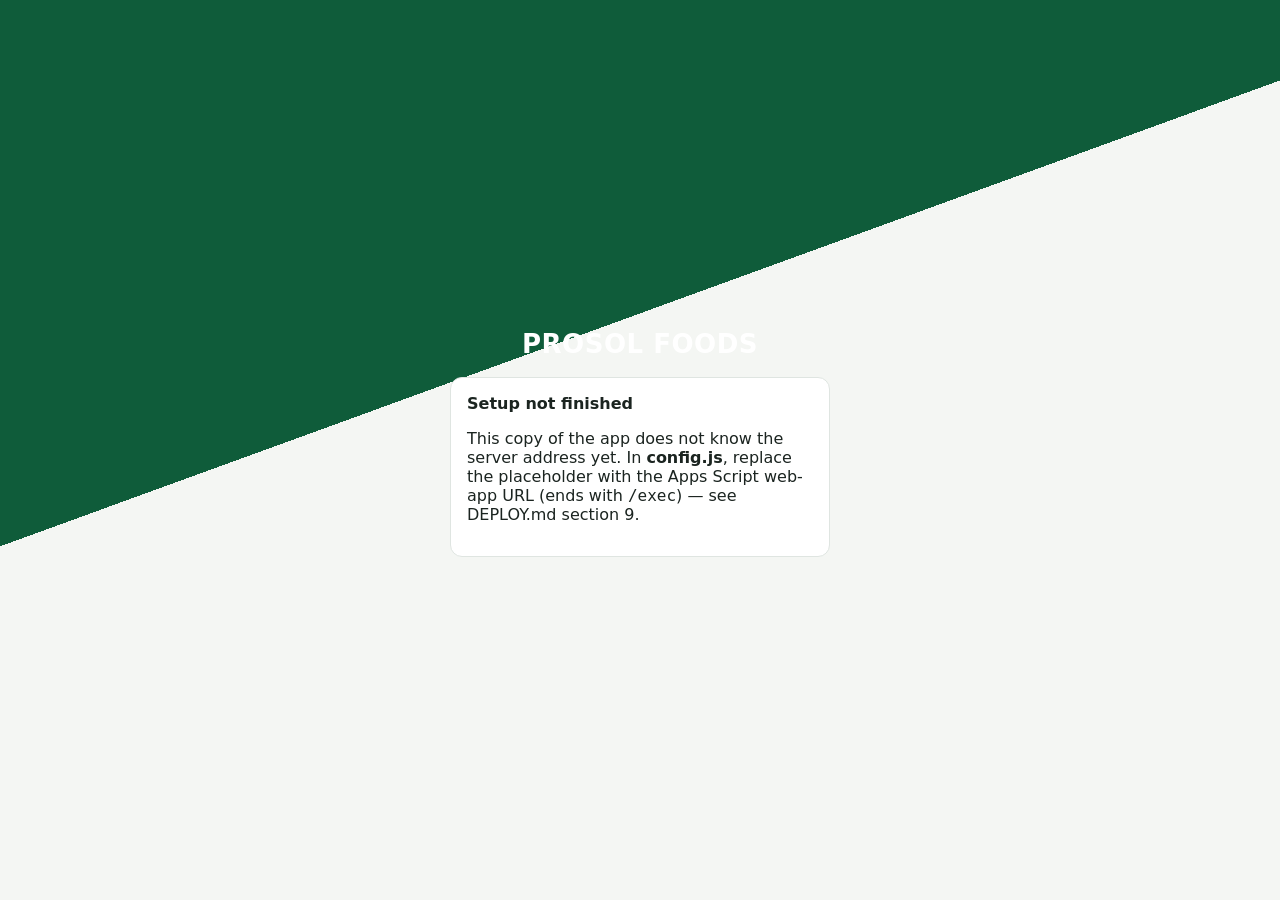
==== index.html @ bf1c3e94 "Add files via upload" ====
<!doctype html>
<html lang="en">
<head>
<meta charset="utf-8">
<meta http-equiv="Content-Security-Policy" content="default-src 'self'; script-src 'self'; style-src 'self' 'unsafe-inline'; img-src 'self' data: blob:; connect-src https://script.google.com https://script.googleusercontent.com; manifest-src 'self'; worker-src 'self'; base-uri 'self'; form-action 'self'">
<meta name="referrer" content="no-referrer">
<meta name="viewport" content="width=device-width, initial-scale=1, maximum-scale=1, viewport-fit=cover">
<meta name="theme-color" content="#0f5c3a">
<title>Prosol Foods</title>
<!--PWA--><link rel="manifest" href="manifest.webmanifest"><link rel="icon" href="icons/icon-192.png"><link rel="apple-touch-icon" href="icons/apple-touch-icon.png"><meta name="apple-mobile-web-app-capable" content="yes"><meta name="mobile-web-app-capable" content="yes"><!--/PWA-->
<!--STYLE--><link rel="stylesheet" href="styles.css"><!--/STYLE-->
</head>
<body>
<div id="root"><div class="spinner">Loading…</div></div>
<div id="toast" aria-live="polite"></div>
<noscript>Prosol Foods needs JavaScript enabled.</noscript>
<!--CONFIG--><script src="config.js"></script><!--/CONFIG-->
<!--SCRIPT--><script src="app.js"></script><!--/SCRIPT-->
</body>
</html>
---- styles.css ----
:root {
  --brand: #0f5c3a; --brand-2: #138a52; --brand-ink: #ffffff;
  --bg: #f4f6f3; --card: #ffffff; --ink: #1b2420; --muted: #5f6b65; --line: #dfe5e1;
  --warn: #b45309; --warn-bg: #fff6e6; --bad: #b42318; --bad-bg: #fdecea; --good: #157347; --good-bg: #e7f6ee;
  --radius: 12px; --tap: 48px;
  --font: system-ui, -apple-system, "Segoe UI", Roboto, "Noto Sans", Arial, sans-serif;
}
@media (prefers-color-scheme: dark) {
  :root:not([data-theme="light"]) {
    --bg: #111613; --card: #1a211d; --ink: #e8eee9; --muted: #9aa8a0; --line: #2b3530;
    --warn-bg: #3a2a10; --bad-bg: #3b1714; --good-bg: #12301f; --brand-2: #2fb873;
  }
}
* { box-sizing: border-box; }
html, body { margin: 0; padding: 0; background: var(--bg); color: var(--ink); font-family: var(--font); font-size: 16px; }
a { color: var(--brand-2); }
button, input, select, textarea { font: inherit; color: inherit; }

/* layout */
.app { min-height: 100vh; display: flex; }
.sidebar { display: none; }
.main { flex: 1; min-width: 0; padding-bottom: 84px; }
.topbar { position: sticky; top: 0; z-index: 5; background: var(--brand); color: var(--brand-ink); display: flex; align-items: center; gap: 10px; padding: 10px 16px; min-height: 56px; }
.topbar h1 { font-size: 18px; margin: 0; flex: 1; white-space: nowrap; overflow: hidden; text-overflow: ellipsis; }
.topbar .back { background: none; border: 0; color: inherit; font-size: 22px; width: 40px; height: 40px; cursor: pointer; }
.topbar .who { font-size: 13px; opacity: .85; }
.content { padding: 16px; max-width: 1100px; margin: 0 auto; }
.bottomnav { position: fixed; left: 0; right: 0; bottom: 0; background: var(--card); border-top: 1px solid var(--line); display: flex; z-index: 6; padding-bottom: env(safe-area-inset-bottom); }
.bottomnav a { flex: 1; text-align: center; padding: 8px 2px 10px; text-decoration: none; color: var(--muted); font-size: 12px; min-height: 58px; }
.bottomnav a .ic { display: block; font-size: 20px; line-height: 26px; }
.bottomnav a.on { color: var(--brand-2); font-weight: 600; }
@media (min-width: 900px) {
  .sidebar { display: block; width: 230px; background: var(--card); border-right: 1px solid var(--line); position: sticky; top: 0; height: 100vh; overflow-y: auto; }
  .sidebar .brand { background: var(--brand); color: #fff; padding: 18px 16px; font-weight: 700; font-size: 18px; }
  .sidebar a { display: flex; gap: 10px; align-items: center; padding: 12px 16px; color: var(--ink); text-decoration: none; }
  .sidebar a.on { background: var(--good-bg); color: var(--brand-2); font-weight: 600; }
  .bottomnav { display: none; }
  .main { padding-bottom: 24px; }
}

/* cards & lists */
.card { background: var(--card); border: 1px solid var(--line); border-radius: var(--radius); padding: 16px; margin-bottom: 14px; }
.card h2 { font-size: 16px; margin: 0 0 12px; }
.grid { display: grid; gap: 12px; grid-template-columns: repeat(auto-fill, minmax(150px, 1fr)); }
.stat { background: var(--card); border: 1px solid var(--line); border-radius: var(--radius); padding: 14px; text-decoration: none; color: inherit; display: block; }
.stat .v { font-size: 26px; font-weight: 700; font-variant-numeric: tabular-nums; }
.stat .l { color: var(--muted); font-size: 13px; margin-top: 2px; }
.stat.warn .v { color: var(--warn); }
.group-title { font-size: 13px; text-transform: uppercase; letter-spacing: .05em; color: var(--muted); margin: 18px 0 8px; }
.list { list-style: none; margin: 0; padding: 0; background: var(--card); border: 1px solid var(--line); border-radius: var(--radius); overflow: hidden; }
.list li { border-bottom: 1px solid var(--line); }
.list li:last-child { border-bottom: 0; }
.list a.row, .list div.row { display: flex; gap: 12px; align-items: center; padding: 12px 14px; text-decoration: none; color: inherit; min-height: var(--tap); }
.row .main-t { flex: 1; min-width: 0; }
.row .t1 { font-weight: 600; white-space: nowrap; overflow: hidden; text-overflow: ellipsis; }
.row .t2 { font-size: 13px; color: var(--muted); white-space: nowrap; overflow: hidden; text-overflow: ellipsis; }
.empty { text-align: center; color: var(--muted); padding: 30px 10px; }

/* badges */
.badge { display: inline-block; font-size: 12px; padding: 2px 8px; border-radius: 999px; background: var(--line); color: var(--ink); white-space: nowrap; }
.badge.good { background: var(--good-bg); color: var(--good); }
.badge.warn { background: var(--warn-bg); color: var(--warn); }
.badge.bad { background: var(--bad-bg); color: var(--bad); }

/* forms */
.toolbar { display: flex; gap: 8px; flex-wrap: wrap; margin-bottom: 12px; }
.toolbar .search { flex: 1 1 200px; }
.field { margin-bottom: 14px; }
.field label { display: block; font-size: 14px; font-weight: 600; margin-bottom: 6px; }
.field .hint { font-size: 12px; color: var(--muted); margin-top: 4px; }
.field .ferr { font-size: 13px; color: var(--bad); margin-top: 4px; }
input[type=text], input[type=password], input[type=number], input[type=tel], input[type=email], input[type=date], input[type=search], select, textarea {
  width: 100%; min-height: var(--tap); padding: 10px 12px; border: 1px solid var(--line); border-radius: 10px; background: var(--card);
}
textarea { min-height: 90px; }
input:focus, select:focus, textarea:focus { outline: 2px solid var(--brand-2); outline-offset: 0; border-color: transparent; }
.check { display: flex; align-items: center; gap: 10px; min-height: var(--tap); }
.check input { width: 22px; height: 22px; }
.form-grid { display: grid; gap: 0 16px; grid-template-columns: 1fr; }
@media (min-width: 700px) { .form-grid { grid-template-columns: 1fr 1fr; } .form-grid .span2 { grid-column: span 2; } }

.btn { display: inline-flex; align-items: center; justify-content: center; gap: 6px; min-height: var(--tap); padding: 0 18px; border-radius: 10px; border: 1px solid var(--line); background: var(--card); cursor: pointer; font-weight: 600; text-decoration: none; color: var(--ink); }
.btn.primary { background: var(--brand-2); border-color: var(--brand-2); color: #fff; }
.btn.danger { color: var(--bad); }
.btn.block { width: 100%; }
.btn[disabled] { opacity: .55; cursor: wait; }
.btn-row { display: flex; gap: 10px; flex-wrap: wrap; margin-top: 8px; }

/* key-value */
.kv { display: grid; grid-template-columns: 130px 1fr; gap: 8px 12px; font-size: 15px; }
.kv dt { color: var(--muted); }
.kv dd { margin: 0; word-break: break-word; }

.gps-box { border: 2px dashed var(--line); border-radius: var(--radius); padding: 14px; }
.gps-box.ok { border-color: var(--good); }

.pager { display: flex; justify-content: space-between; align-items: center; margin-top: 12px; color: var(--muted); font-size: 14px; }

table.tbl { width: 100%; border-collapse: collapse; font-size: 14px; }
table.tbl th, table.tbl td { text-align: left; padding: 8px; border-bottom: 1px solid var(--line); vertical-align: top; }
.scroll-x { overflow-x: auto; }
.toolbar input[type=date] { flex: 1 1 150px; min-width: 150px; width: auto; }
.toolbar select, .toolbar input[type=text] { flex: 1 1 170px; width: auto; min-width: 140px; }
@media (max-width: 560px) { .hide-sm { display: none; } }

/* toast / modal / login */
#toast { position: fixed; left: 50%; top: 64px; transform: translateX(-50%); z-index: 50; max-width: 92vw; }
#toast div { background: #222; color: #fff; padding: 12px 16px; border-radius: 10px; margin-top: 8px; box-shadow: 0 6px 20px rgba(0,0,0,.25); }
#toast div.bad { background: var(--bad); }
.modal-bg { position: fixed; inset: 0; background: rgba(0,0,0,.45); z-index: 40; display: flex; align-items: flex-end; justify-content: center; }
.modal { background: var(--card); width: 100%; max-width: 560px; max-height: 92vh; overflow-y: auto; border-radius: 16px 16px 0 0; padding: 18px; }
@media (min-width: 700px) { .modal-bg { align-items: center; } .modal { border-radius: 16px; } }
.modal h3 { margin: 0 0 12px; }
.login-wrap { min-height: 100vh; display: flex; align-items: center; justify-content: center; padding: 16px; background: linear-gradient(160deg, var(--brand) 0 40%, var(--bg) 40%); }
.login-card { width: 100%; max-width: 380px; }
.login-card .logo { color: #fff; font-size: 26px; font-weight: 800; text-align: center; margin-bottom: 18px; letter-spacing: .02em; }
.alert { padding: 12px 14px; border-radius: 10px; margin-bottom: 12px; font-size: 14px; }
.alert.bad { background: var(--bad-bg); color: var(--bad); }
.alert.warn { background: var(--warn-bg); color: var(--warn); }
.alert.good { background: var(--good-bg); color: var(--good); }
.secret { font-family: ui-monospace, Menlo, Consolas, monospace; font-size: 20px; padding: 10px; background: var(--bg); border-radius: 8px; text-align: center; user-select: all; }
.spinner { text-align: center; color: var(--muted); padding: 30px; }
@media print {
  .bottomnav, .sidebar, .topbar, .btn, .noprint, #toast { display: none !important; }
  body, .main, .content { background: #fff; padding: 0; margin: 0; max-width: none; }
  .card { border: 0; padding: 0; }
  .badge { border: 1px solid #999; }
}

/* ---------- offline / sync banner ---------- */
#netbar:empty { display: none; }
.netbar { padding: 8px 16px; font-size: 14px; line-height: 1.35; border-bottom: 1px solid var(--line); }
.netbar a { font-weight: 700; color: inherit; text-decoration: underline; }
.netbar.off { background: var(--warn-bg); color: var(--warn); }
.netbar.sync { background: var(--good-bg); color: var(--good); }
.netbar.bad { background: var(--bad-bg); color: var(--bad); }

/* ---------- reports ---------- */
.tbl th.n, .tbl td.n { text-align: right; white-space: nowrap; }
.tbl tr.tot td { font-weight: 700; border-top: 2px solid var(--line); background: var(--bg, transparent); }
.tbl.rpt { font-size: 13px; }
.tbl.rpt td a { font-weight: 600; }
.tbl.dash td, .tbl.dash th { padding: 6px 8px; font-size: 13px; }
.bar { display: block; height: 4px; background: var(--line); border-radius: 2px; margin-bottom: 3px; min-width: 60px; }
.bar > span { display: block; height: 4px; background: var(--brand-2, #2fb873); border-radius: 2px; }
.printonly { display: none; }
.print-head { margin-bottom: 10px; }
@media print {
  .printonly { display: block; }
  .tbl.rpt { font-size: 10px; }
  .tbl th, .tbl td { padding: 3px 4px; }
  .grid { gap: 6px; }
  .stat { padding: 6px; border: 1px solid #ccc; }
  a { color: inherit; text-decoration: none; }
}
/* 80 mm thermal roll: narrow column, small type, secondary columns hidden */
body.paper-80 .print-doc { max-width: 72mm; margin: 0 auto; font-size: 11px; }
body.paper-80 .print-doc .card { padding: 6px; }
body.paper-80 .print-doc .tbl { font-size: 10px; }
body.paper-80 .print-doc .tbl th, body.paper-80 .print-doc .tbl td { padding: 2px 3px; }
body.paper-80 .print-doc .wide { display: none; }
body.paper-80 .print-doc .span-total { text-align: right; }
body.paper-80 .print-doc [style*="font-size:22px"], body.paper-80 .print-doc [style*="font-size:20px"] { font-size: 15px !important; }
body.paper-80 .print-doc [style*="justify-content:space-between"] { display: block !important; text-align: left !important; }
body.paper-80 .print-doc [style*="justify-content:space-between"] > div { text-align: left !important; margin-bottom: 4px; }
@media print { body.paper-80 .print-doc { max-width: none; width: 72mm; } }

/* ---------- capacity bars ---------- */
.cap { height: 6px; border-radius: 3px; background: var(--line); margin: 4px 0; max-width: 260px; }
.cap > span { display: block; height: 6px; border-radius: 3px; }
.cap-good { background: var(--good); } .cap-warn { background: var(--warn); } .cap-bad { background: var(--bad); }
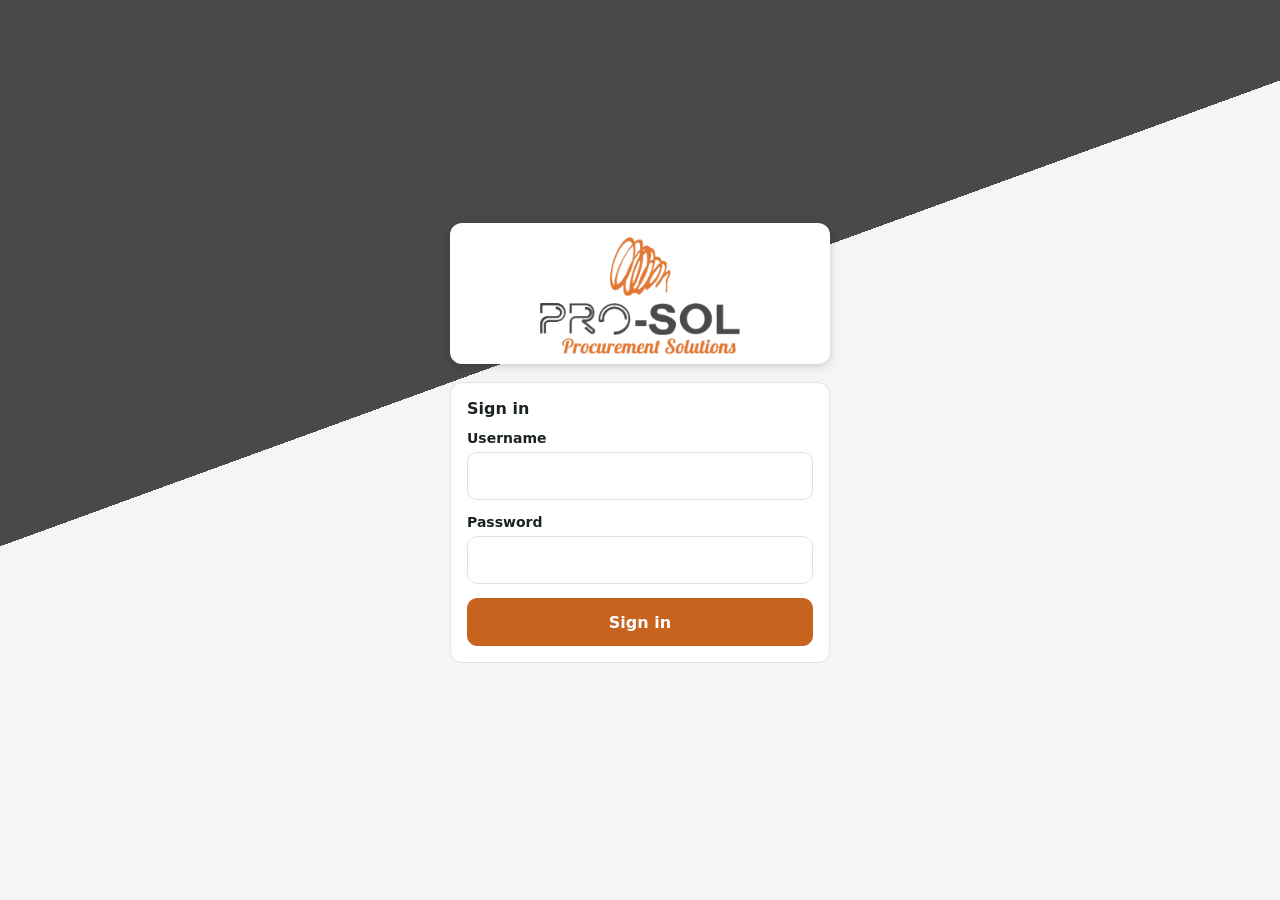
==== commit 8c7262a5: "Company branding from pro-sol.pk: PRO-SOL logo, charcoal and orange colours, new home-screen icons C" ====
--- a/index.html
+++ b/index.html
@@ -2,10 +2,10 @@
 <html lang="en">
 <head>
 <meta charset="utf-8">
-<meta http-equiv="Content-Security-Policy" content="default-src 'self'; script-src 'self'; style-src 'self' 'unsafe-inline'; img-src 'self' data: blob:; connect-src https://script.google.com https://script.googleusercontent.com; manifest-src 'self'; worker-src 'self'; base-uri 'self'; form-action 'self'">
+<meta http-equiv="Content-Security-Policy" content="default-src 'self'; script-src 'self'; style-src 'self' 'unsafe-inline'; img-src 'self' data: blob:; connect-src https://ewjtzfibvgzfrohksfcl.supabase.co; manifest-src 'self'; worker-src 'self'; base-uri 'self'; form-action 'self'">
 <meta name="referrer" content="no-referrer">
 <meta name="viewport" content="width=device-width, initial-scale=1, maximum-scale=1, viewport-fit=cover">
-<meta name="theme-color" content="#0f5c3a">
+<meta name="theme-color" content="#484a49">
 <title>Prosol Foods</title>
 <!--PWA--><link rel="manifest" href="manifest.webmanifest"><link rel="icon" href="icons/icon-192.png"><link rel="apple-touch-icon" href="icons/apple-touch-icon.png"><meta name="apple-mobile-web-app-capable" content="yes"><meta name="mobile-web-app-capable" content="yes"><!--/PWA-->
 <!--STYLE--><link rel="stylesheet" href="styles.css"><!--/STYLE-->
--- a/styles.css
+++ b/styles.css
@@ -1,5 +1,5 @@
 :root {
-  --brand: #0f5c3a; --brand-2: #138a52; --brand-ink: #ffffff;
+  --brand: #484a49; --brand-2: #c8621f; --brand-ink: #ffffff; --accent: #e17937; --brand-bg: #fdf0e6;
   --bg: #f4f6f3; --card: #ffffff; --ink: #1b2420; --muted: #5f6b65; --line: #dfe5e1;
   --warn: #b45309; --warn-bg: #fff6e6; --bad: #b42318; --bad-bg: #fdecea; --good: #157347; --good-bg: #e7f6ee;
   --radius: 12px; --tap: 48px;
@@ -8,7 +8,7 @@
 @media (prefers-color-scheme: dark) {
   :root:not([data-theme="light"]) {
     --bg: #111613; --card: #1a211d; --ink: #e8eee9; --muted: #9aa8a0; --line: #2b3530;
-    --warn-bg: #3a2a10; --bad-bg: #3b1714; --good-bg: #12301f; --brand-2: #2fb873;
+    --warn-bg: #3a2a10; --bad-bg: #3b1714; --good-bg: #12301f; --brand-2: #f0935a; --brand-bg: #3a2618;
   }
 }
 * { box-sizing: border-box; }
@@ -20,7 +20,7 @@
 .app { min-height: 100vh; display: flex; }
 .sidebar { display: none; }
 .main { flex: 1; min-width: 0; padding-bottom: 84px; }
-.topbar { position: sticky; top: 0; z-index: 5; background: var(--brand); color: var(--brand-ink); display: flex; align-items: center; gap: 10px; padding: 10px 16px; min-height: 56px; }
+.topbar { position: sticky; top: 0; z-index: 5; background: var(--brand); color: var(--brand-ink); display: flex; align-items: center; gap: 10px; padding: 10px 16px; min-height: 56px; border-bottom: 3px solid var(--accent); }
 .topbar h1 { font-size: 18px; margin: 0; flex: 1; white-space: nowrap; overflow: hidden; text-overflow: ellipsis; }
 .topbar .back { background: none; border: 0; color: inherit; font-size: 22px; width: 40px; height: 40px; cursor: pointer; }
 .topbar .who { font-size: 13px; opacity: .85; }
@@ -31,9 +31,10 @@
 .bottomnav a.on { color: var(--brand-2); font-weight: 600; }
 @media (min-width: 900px) {
   .sidebar { display: block; width: 230px; background: var(--card); border-right: 1px solid var(--line); position: sticky; top: 0; height: 100vh; overflow-y: auto; }
-  .sidebar .brand { background: var(--brand); color: #fff; padding: 18px 16px; font-weight: 700; font-size: 18px; }
+  .sidebar .brand { background: #fff; color: var(--brand); padding: 14px 16px 10px; font-weight: 700; font-size: 14px; border-bottom: 3px solid var(--accent); text-align: center; }
+  .sidebar .brand img { display: block; width: 100%; max-width: 180px; height: auto; margin: 0 auto 4px; }
   .sidebar a { display: flex; gap: 10px; align-items: center; padding: 12px 16px; color: var(--ink); text-decoration: none; }
-  .sidebar a.on { background: var(--good-bg); color: var(--brand-2); font-weight: 600; }
+  .sidebar a.on { background: var(--brand-bg); color: var(--brand-2); font-weight: 600; box-shadow: inset 3px 0 0 var(--accent); }
   .bottomnav { display: none; }
   .main { padding-bottom: 24px; }
 }
@@ -113,7 +114,8 @@
 .modal h3 { margin: 0 0 12px; }
 .login-wrap { min-height: 100vh; display: flex; align-items: center; justify-content: center; padding: 16px; background: linear-gradient(160deg, var(--brand) 0 40%, var(--bg) 40%); }
 .login-card { width: 100%; max-width: 380px; }
-.login-card .logo { color: #fff; font-size: 26px; font-weight: 800; text-align: center; margin-bottom: 18px; letter-spacing: .02em; }
+.login-card .logo { background: #fff; border-radius: var(--radius); padding: 14px 20px 10px; text-align: center; margin-bottom: 18px; box-shadow: 0 2px 10px rgba(0,0,0,.18); }
+.login-card .logo img { display: block; width: 100%; max-width: 200px; height: auto; margin: 0 auto; }
 .alert { padding: 12px 14px; border-radius: 10px; margin-bottom: 12px; font-size: 14px; }
 .alert.bad { background: var(--bad-bg); color: var(--bad); }
 .alert.warn { background: var(--warn-bg); color: var(--warn); }
@@ -142,7 +144,7 @@
 .tbl.rpt td a { font-weight: 600; }
 .tbl.dash td, .tbl.dash th { padding: 6px 8px; font-size: 13px; }
 .bar { display: block; height: 4px; background: var(--line); border-radius: 2px; margin-bottom: 3px; min-width: 60px; }
-.bar > span { display: block; height: 4px; background: var(--brand-2, #2fb873); border-radius: 2px; }
+.bar > span { display: block; height: 4px; background: var(--accent, #e17937); border-radius: 2px; }
 .printonly { display: none; }
 .print-head { margin-bottom: 10px; }
 @media print {
@@ -169,3 +171,32 @@
 .cap { height: 6px; border-radius: 3px; background: var(--line); margin: 4px 0; max-width: 260px; }
 .cap > span { display: block; height: 6px; border-radius: 3px; }
 .cap-good { background: var(--good); } .cap-warn { background: var(--warn); } .cap-bad { background: var(--bad); }
+
+/* order catalogue (update 8): one row per product, cartons + price per carton, sticky totals */
+.cat-row { border: 1px solid var(--line); border-radius: 10px; padding: 10px; margin-bottom: 8px; background: var(--card); }
+.cat-row.on { border-color: var(--brand-2); box-shadow: inset 3px 0 0 var(--brand-2); }
+.cat-row.below { border-color: #c98a00; box-shadow: inset 3px 0 0 #c98a00; }
+.cat-name b { display: block; font-size: 15px; }
+.cat-name small { color: var(--muted); font-size: 12px; }
+.cat-in, .cat-more { display: grid; grid-template-columns: 1fr 1fr; gap: 8px; margin-top: 8px; }
+.cat-in label, .cat-more label { font-size: 13px; min-width: 0; }
+.cat-in input, .cat-more input, .cat-more select { width: 100%; min-height: 44px; }
+.cat-more[hidden] { display: none; }
+.cat-more-btn { background: none; border: 0; padding: 6px 0 0; color: var(--brand-2); font-size: 13px; cursor: pointer; text-decoration: underline; }
+.cat-pv { font-size: 13px; color: var(--muted); margin-top: 6px; }
+.cat-pv:empty { display: none; }
+.cat-bar { position: sticky; bottom: calc(66px + env(safe-area-inset-bottom)); z-index: 4; display: flex; justify-content: space-between; align-items: center; gap: 8px;
+  margin: 10px -4px 0; padding: 10px 12px; background: var(--brand); color: var(--brand-ink); border-radius: 10px; font-size: 14px; box-shadow: 0 2px 8px rgba(0,0,0,.18); }
+.cat-bar b#catNet { font-size: 17px; white-space: nowrap; }
+@media (min-width: 900px) { .cat-bar { bottom: 8px; } .cat-in, .cat-more { grid-template-columns: 160px 200px; } }
+.cat-pv .badge, .cat-bar .badge { white-space: normal; line-height: 1.35; display: inline-block; max-width: 100%; }
+/* order lines: product name with a Remove button */
+.cat-head { display: flex; justify-content: space-between; align-items: flex-start; gap: 8px; }
+.cat-head .cat-name { min-width: 0; }
+.cat-del { flex: none; background: none; border: 1px solid var(--line); border-radius: 8px; padding: 6px 10px; font-size: 13px; color: var(--muted); cursor: pointer; min-height: 36px; }
+#prodPick { width: 100%; min-height: 44px; }
+/* payment at delivery */
+.pay-opts { display: grid; gap: 6px; }
+.pay-opt { display: flex; align-items: center; gap: 8px; border: 1px solid var(--line); border-radius: 10px; padding: 10px 12px; font-size: 15px; min-height: 44px; cursor: pointer; background: var(--card); }
+.pay-opt input { width: 20px; height: 20px; margin: 0; flex: none; }
+.pay-opt:has(input:checked) { border-color: var(--brand-2); box-shadow: inset 3px 0 0 var(--brand-2); }
